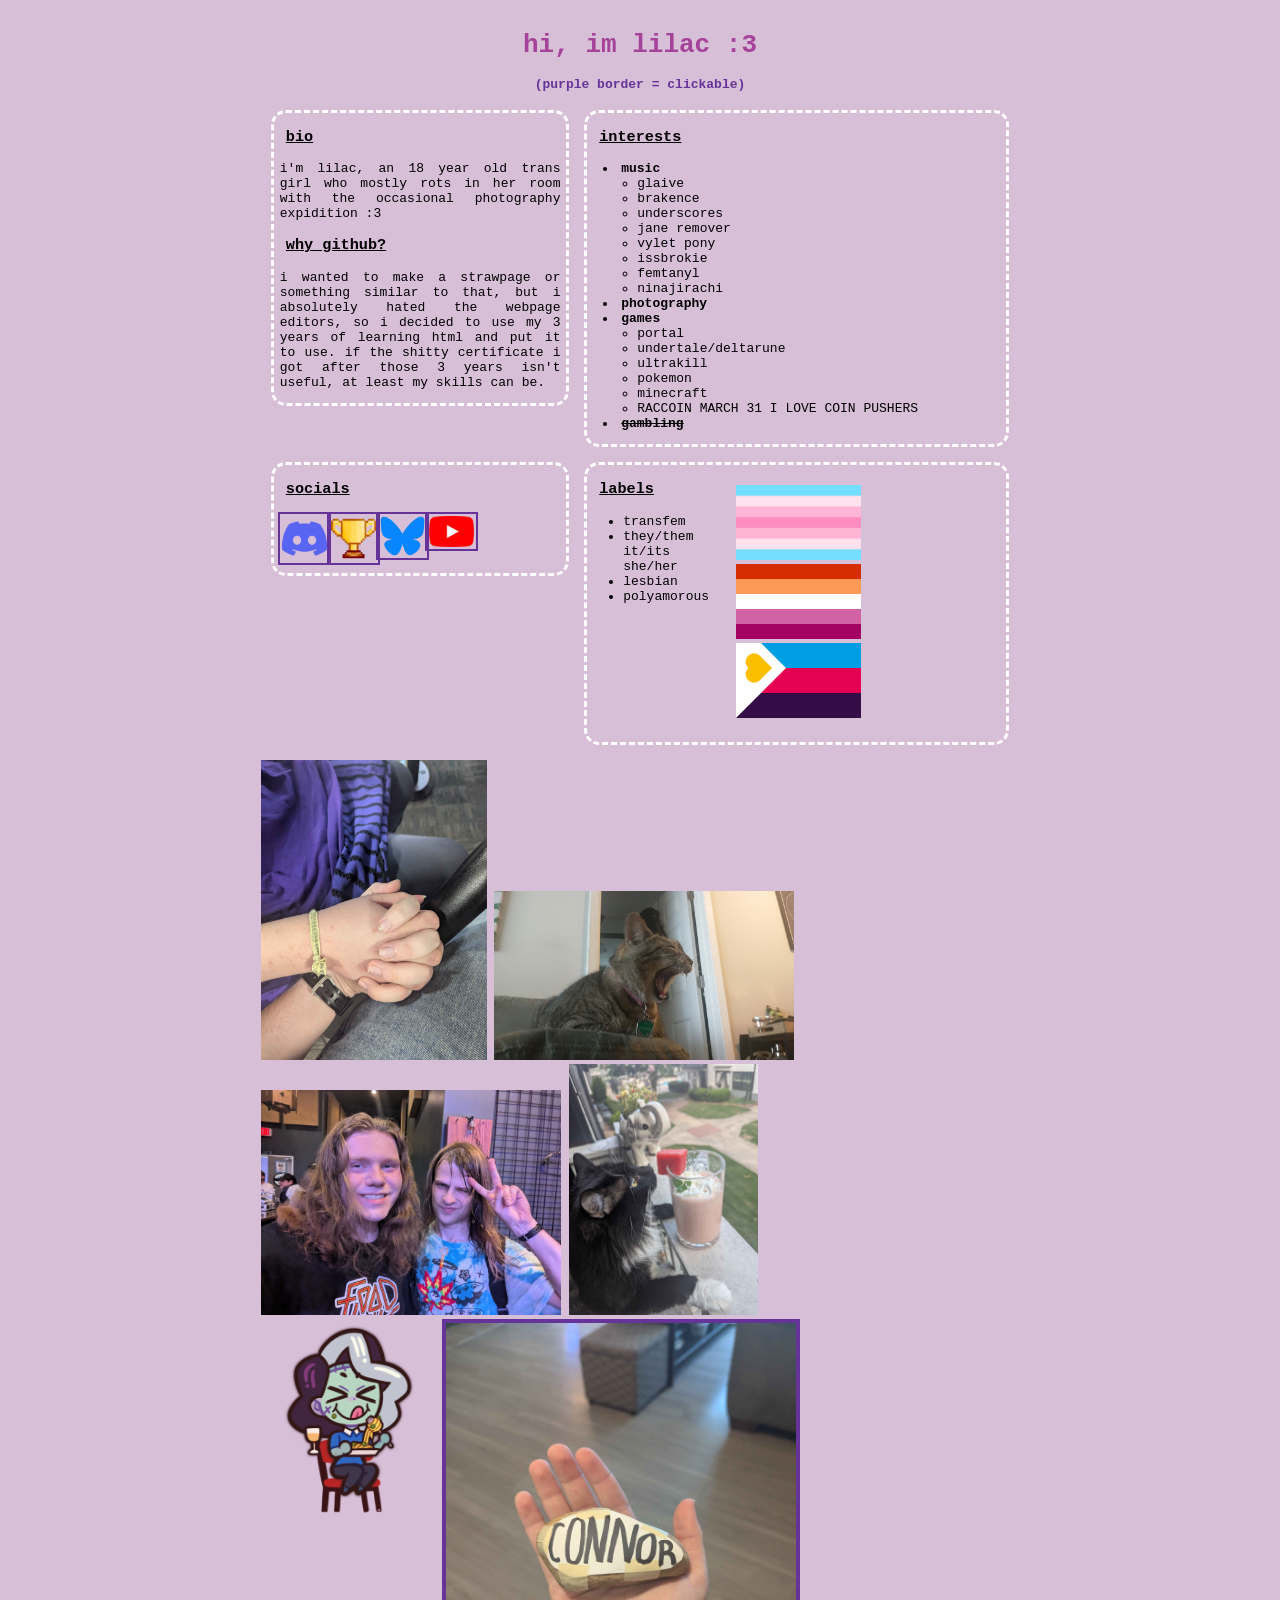
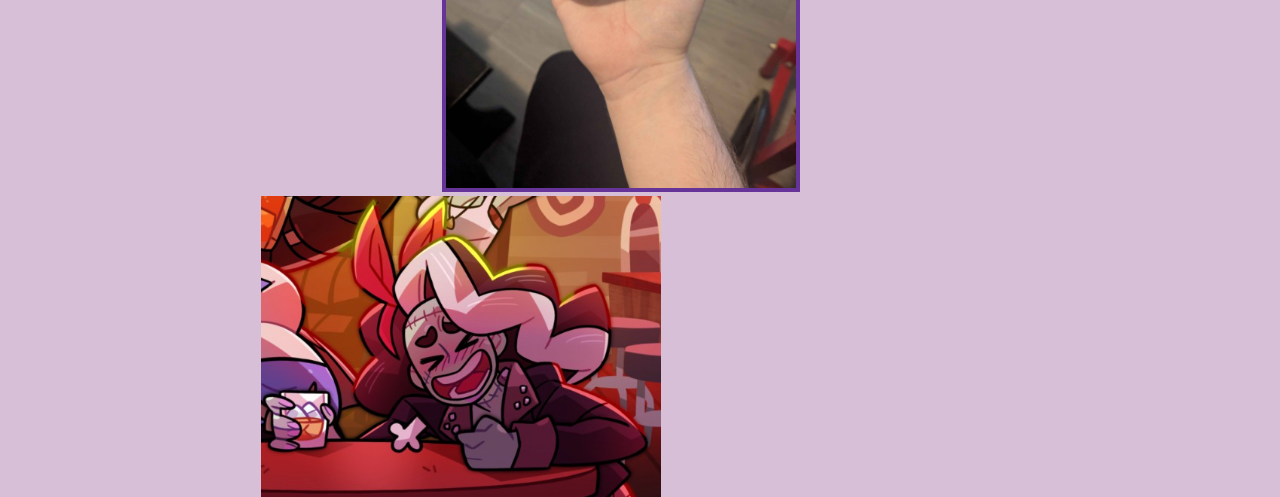
==== index.html @ a8432150 "added raccoin" ====
<!DOCTYPE html>
    <head>
        <title>im lilac</title>
        <link rel="stylesheet" href="styles.css">
        <link rel="icon" type="x-icon" href="media/favicon.ico">
    </head>
    <body>
        <div id="content">
            <h1 style="text-align:center;color:#a54299">hi, im lilac :3</h1>
            <h4 style="text-align:center;color:rebeccapurple">(purple border = clickable)</h4>
            <div id="top-row">
                <div id="bio">
                    <h3>bio</h3>
                    <p>
                    i'm lilac, an 18 year old trans girl who mostly rots in her room with the occasional photography expidition :3
                    </p>
                    <h3>why github?</h3>
                    <p>
                    i wanted to make a strawpage or something similar to that, but i absolutely hated the webpage editors, so i decided to use my 3 years of learning html and put it to use. if the shitty certificate i got after those 3 years isn't useful, at least my skills can be.</p>
                </div>
                <div id="interests">
                    <h3>interests</h3>
                    <ul>
                        <li>music</li>
                        <li style="list-style: none">
                            <ul>
                                <li>glaive</li>
                                <li>brakence</li>
                                <li>underscores</li>
                                <li>jane remover</li>
                                <li>vylet pony</li>
                                <li>issbrokie</li>
                                <li>femtanyl</li>
                                <li>ninajirachi</li>
                            </ul>
                        </li>
                        <li>photography</li>
                        <li>games</li>
                        <li style="list-style: none">
                            <ul>
                                <li>portal</li>
                                <li>undertale/deltarune</li>
                                <li>ultrakill</li>
                                <li>pokemon</li>
                                <li>minecraft</li>
                                <li>RACCOIN MARCH 31 I LOVE COIN PUSHERS</li>
                            </ul>
                        </li>
                        <li style="text-decoration: line-through">gambling</li>
                    </ul>
                </div>
            </div>
            <div id="row2">
                <div id="socials">
                    <h3>socials</h3>
                    <div id="logos">
                        <a href="https://discord.com/users/671108581411520524"><img width="45px" src="media/discord.png" alt="discord.com logo" style="margin:5px padding:2px; outline:solid 2px; outline-color:rebeccapurple;"></a>
                        <a href="https://www.speedrun.com/users/lilacc"><img width="45px" src="media/speedrun%20dot%20com%20logo.png" alt="speedrun.com logo" style="margin:5px padding:2px; outline:solid 2px; outline-color:rebeccapurple;"></a>
                        <a href="https://bsky.app/profile/lilacc.bsky.social"><img width="45px" src="media/Bluesky_butterfly-logo.svg.png" alt="bluesky logo" style="margin:5px padding:2px; outline:solid 2px; outline-color:rebeccapurple;"></a>
                        <a href="https://www.youtube.com/@imlilacc"><img width="45px" src="media/yt_red.png" alt="youtube logo" style="margin:5px padding:2px; outline:solid 2px; outline-color:rebeccapurple;"></a>
                    </div>
                </div>
                <div id="labels">
                    <div id="names">
                        <h3>labels</h3>
                        <ul>
                            <li>transfem</li>
                            <li>they/them it/its she/her</li>
                            <li>lesbian</li>
                            <li>polyamorous</li>
                        </ul>
                    </div>
                    <div id="flags">
                        <img src="media/transfem.png" alt="transfeminine flag">
                        <img src="media/lesflag.png" alt="lesbian flag">
                        <img src="media/polyflag.png" alt="polyamorous flag">
                    </div>
                </div>
            </div>
            <div id="photodump">
                <img src="media/handhold.jpg" height="300px" width="auto">
                <img src="media/izzie.jpg" height="auto" width="300px">
                <img src="media/gupi.jpg" height="auto" width="300px">
                <img src="media/jason2.jpg" height="251px" width="auto">
                <br>
                <img src="media/vickychibi.png" height="200px" width="auto" style="float:inline-start">
                <a href="https://nullvisi0n.straw.page/"><img src="media/big%20rock.jpg" height="auto" width="350px" style="margin-left:8px; border:solid 4px; border-color:rebeccapurple;"></a>
                <img src="media/alcoholic.png" height="auto" width="400px" style="float:inline-start">
            </div>
        </div>
    </body>
---- styles.css ----
input {
    min-width: 1px;
}

body {
    background-color:thistle;
    font-family:monospace;
}

ul {
    padding-left:27px;
    margin-left:-17px;
}

#interests ul{
    font-weight:bolder;
}

#interests ul ul {
    padding-left:51px;
    font-weight:normal;
}

h3 {
    margin-left:6px;
    text-decoration: underline;
}

a {
    color:#3966b7;
}

#content {
    width:60%;
    margin:auto;
    margin-top:30px;
}

#top-row {
    display:flex;
    width:100%;
    gap:2%;
    margin:auto;
    padding:0 10px;
    box-sizing:border-box;
}

#bio {
    border-radius:15px;
    border:dashed white;
    height:fit-content;
    width:40%;
    padding:0 6px;
    text-align:justify;
}

#interests {
    border-radius:15px;
    border:dashed white;
    height:fit-content;
    width:58%;
    padding:0 6px;
    list-style-position:inside;
}

#row2 {
    display:flex;
    width:100%;
    gap:2%;
    margin:auto;
    margin-top:15px;
    margin-bottom:15px;
    padding:0 10px;
    box-sizing:border-box;
}

#socials {
    border-radius:15px;
    border:dashed white;
    height:fit-content;
    width:40%;
    padding:0 6px;
}

#logos {
    display:flex;
    flex-wrap:wrap;
    padding-bottom:6px
}

#logos img {
    padding:2px;
    outline:solid 2px;
    outline-color:rebeccapurple;
}

#labels {
    display:flex;
    border-radius:15px;
    border:dashed white;
    height:fit-content;
    width:58%;
    padding:0 6px;
}

#labels ul {
    margin-left:3px;
    padding-right:10px;
}

#flags {
    margin:20px 0;
    margin-left:auto;
    margin-right:20px;
}

#flags img {
    max-width:100%;
    height:75px;
}
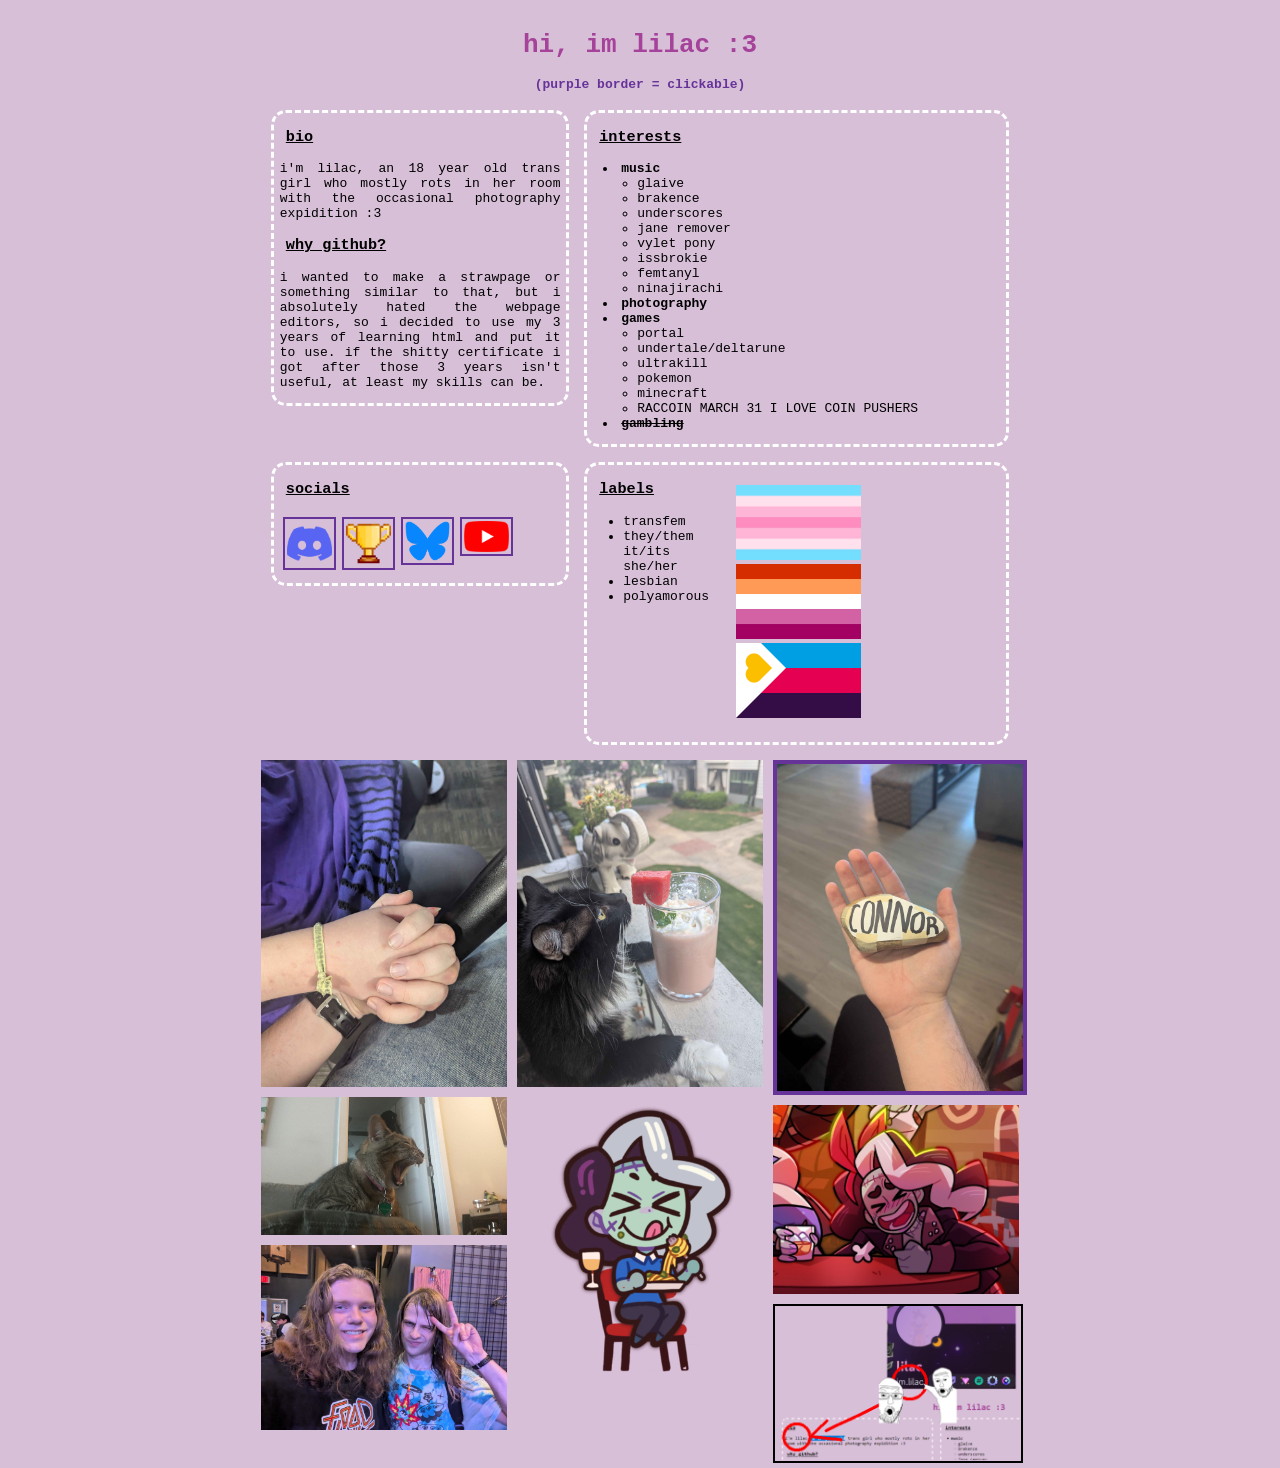
==== commit 5a0b5eb7: "photo dump mosaic'd, should be easier to format now (not manual), added sigh.png" ====
--- a/index.html
+++ b/index.html
@@ -54,10 +54,10 @@
                 <div id="socials">
                     <h3>socials</h3>
                     <div id="logos">
-                        <a href="https://discord.com/users/671108581411520524"><img width="45px" src="media/discord.png" alt="discord.com logo" style="margin:5px padding:2px; outline:solid 2px; outline-color:rebeccapurple;"></a>
-                        <a href="https://www.speedrun.com/users/lilacc"><img width="45px" src="media/speedrun%20dot%20com%20logo.png" alt="speedrun.com logo" style="margin:5px padding:2px; outline:solid 2px; outline-color:rebeccapurple;"></a>
-                        <a href="https://bsky.app/profile/lilacc.bsky.social"><img width="45px" src="media/Bluesky_butterfly-logo.svg.png" alt="bluesky logo" style="margin:5px padding:2px; outline:solid 2px; outline-color:rebeccapurple;"></a>
-                        <a href="https://www.youtube.com/@imlilacc"><img width="45px" src="media/yt_red.png" alt="youtube logo" style="margin:5px padding:2px; outline:solid 2px; outline-color:rebeccapurple;"></a>
+                        <a href="https://discord.com/users/671108581411520524"><img width="45px" src="media/discord.png" alt="discord.com logo" style="margin:5px; padding:2px; outline:solid 2px; outline-color:rebeccapurple;"></a>
+                        <a href="https://www.speedrun.com/users/lilacc"><img width="45px" src="media/speedrun%20dot%20com%20logo.png" alt="speedrun.com logo" style="margin:5px; padding:2px; outline:solid 2px; outline-color:rebeccapurple;"></a>
+                        <a href="https://bsky.app/profile/lilacc.bsky.social"><img width="45px" src="media/Bluesky_butterfly-logo.svg.png" alt="bluesky logo" style="margin:5px; padding:2px; outline:solid 2px; outline-color:rebeccapurple;"></a>
+                        <a href="https://www.youtube.com/@imlilacc"><img width="45px" src="media/yt_red.png" alt="youtube logo" style="margin:5px; padding:2px; outline:solid 2px; outline-color:rebeccapurple;"></a>
                     </div>
                 </div>
                 <div id="labels">
@@ -78,15 +78,17 @@
                 </div>
             </div>
             <div id="photodump">
-                <img src="media/handhold.jpg" height="300px" width="auto">
-                <img src="media/izzie.jpg" height="auto" width="300px">
-                <img src="media/gupi.jpg" height="auto" width="300px">
-                <img src="media/jason2.jpg" height="251px" width="auto">
-                <br>
-                <img src="media/vickychibi.png" height="200px" width="auto" style="float:inline-start">
-                <a href="https://nullvisi0n.straw.page/"><img src="media/big%20rock.jpg" height="auto" width="350px" style="margin-left:8px; border:solid 4px; border-color:rebeccapurple;"></a>
-                <img src="media/alcoholic.png" height="auto" width="400px" style="float:inline-start">
-            </div>
+                <img src="media/handhold.jpg" height="300">
+                <img src="media/izzie.jpg" width="300">
+                <img src="media/gupi.jpg" width="300">
+                <img src="media/jason2.jpg" height="251">
+                <img src="media/vickychibi.png" height="200">
+                <a href="https://nullvisi0n.straw.page/">
+                    <img src="media/big rock.jpg" width="350" style="border:solid 4px rebeccapurple;">
+                </a>
+                <img src="media/alcoholic.png" width="400">
+                <img src="media/sigh.png" width="300" style="border:solid 2px black">
+</div>
         </div>
     </body>
 
--- a/styles.css
+++ b/styles.css
@@ -88,12 +88,6 @@
     padding-bottom:6px
 }
 
-#logos img {
-    padding:2px;
-    outline:solid 2px;
-    outline-color:rebeccapurple;
-}
-
 #labels {
     display:flex;
     border-radius:15px;
@@ -118,3 +112,20 @@
     max-width:100%;
     height:75px;
 }
+
+#photodump {
+    column-count: 3;
+    column-gap: 10px;
+}
+
+#photodump img {
+    width: 100%;
+    height: auto;
+    margin-bottom: 10px;
+    display: block;
+}
+
+#photodump a {
+    display:block;
+}
+
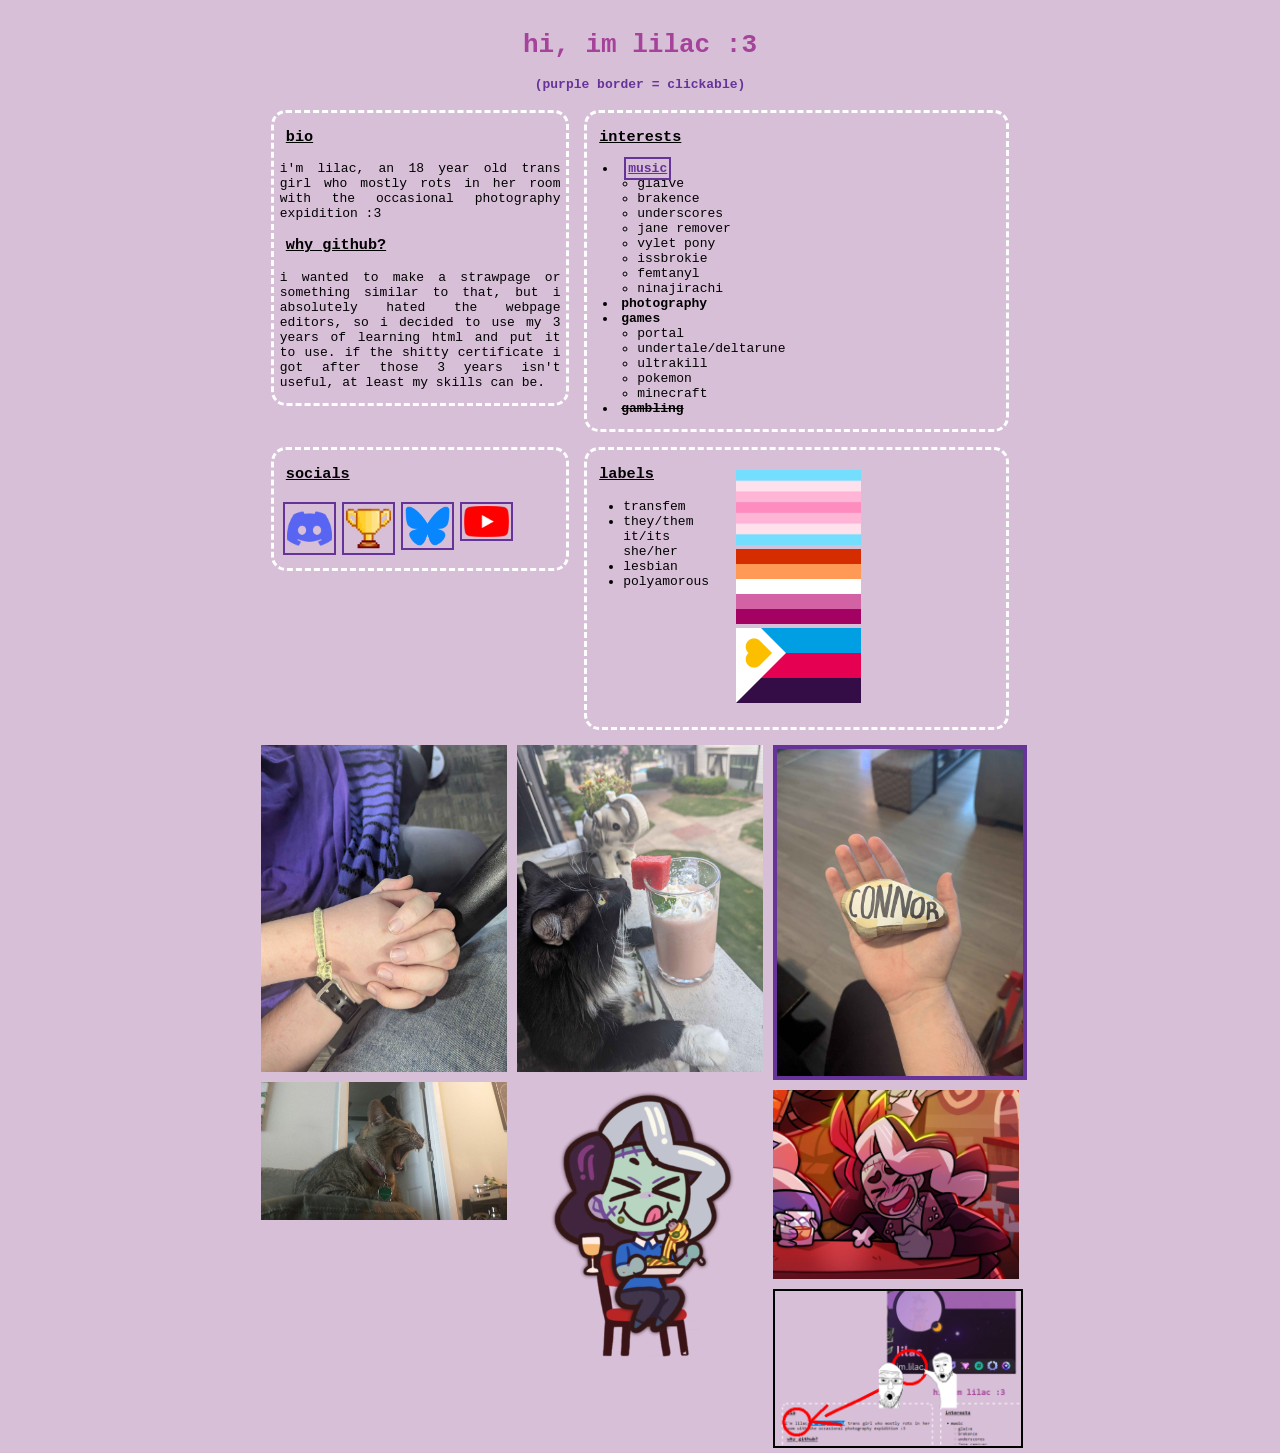
==== commit 487e00e8: "added concert photo dump page, removed concert photos from main photo dump, added 7 new media" ====
--- a/index.html
+++ b/index.html
@@ -21,7 +21,7 @@
                 <div id="interests">
                     <h3>interests</h3>
                     <ul>
-                        <li>music</li>
+                        <li><a href="concert pics.html" style="margin:5px; padding:2px; outline:solid 2px; outline-color:rebeccapurple;">music</a></li>
                         <li style="list-style: none">
                             <ul>
                                 <li>glaive</li>
@@ -43,7 +43,6 @@
                                 <li>ultrakill</li>
                                 <li>pokemon</li>
                                 <li>minecraft</li>
-                                <li>RACCOIN MARCH 31 I LOVE COIN PUSHERS</li>
                             </ul>
                         </li>
                         <li style="text-decoration: line-through">gambling</li>
@@ -80,7 +79,6 @@
             <div id="photodump">
                 <img src="media/handhold.jpg" height="300">
                 <img src="media/izzie.jpg" width="300">
-                <img src="media/gupi.jpg" width="300">
                 <img src="media/jason2.jpg" height="251">
                 <img src="media/vickychibi.png" height="200">
                 <a href="https://nullvisi0n.straw.page/">
@@ -88,7 +86,7 @@
                 </a>
                 <img src="media/alcoholic.png" width="400">
                 <img src="media/sigh.png" width="300" style="border:solid 2px black">
-</div>
+            </div>
         </div>
     </body>
 
--- a/styles.css
+++ b/styles.css
@@ -27,7 +27,7 @@
 }
 
 a {
-    color:#3966b7;
+    color:rebeccapurple;
 }
 
 #content {
@@ -129,3 +129,19 @@
     display:block;
 }
 
+#concert-photodump {
+    display: grid;
+    grid-template-columns: repeat(auto-fit, 300px);
+    justify-content: center;
+    gap: 20px;
+}
+
+.img-w-caption {
+    border: solid 3px black;
+    display: inline-block;
+    width: 300px;
+    margin: 10px;
+    vertical-align: top;
+    padding: 4px;
+    break-inside: avoid;
+}
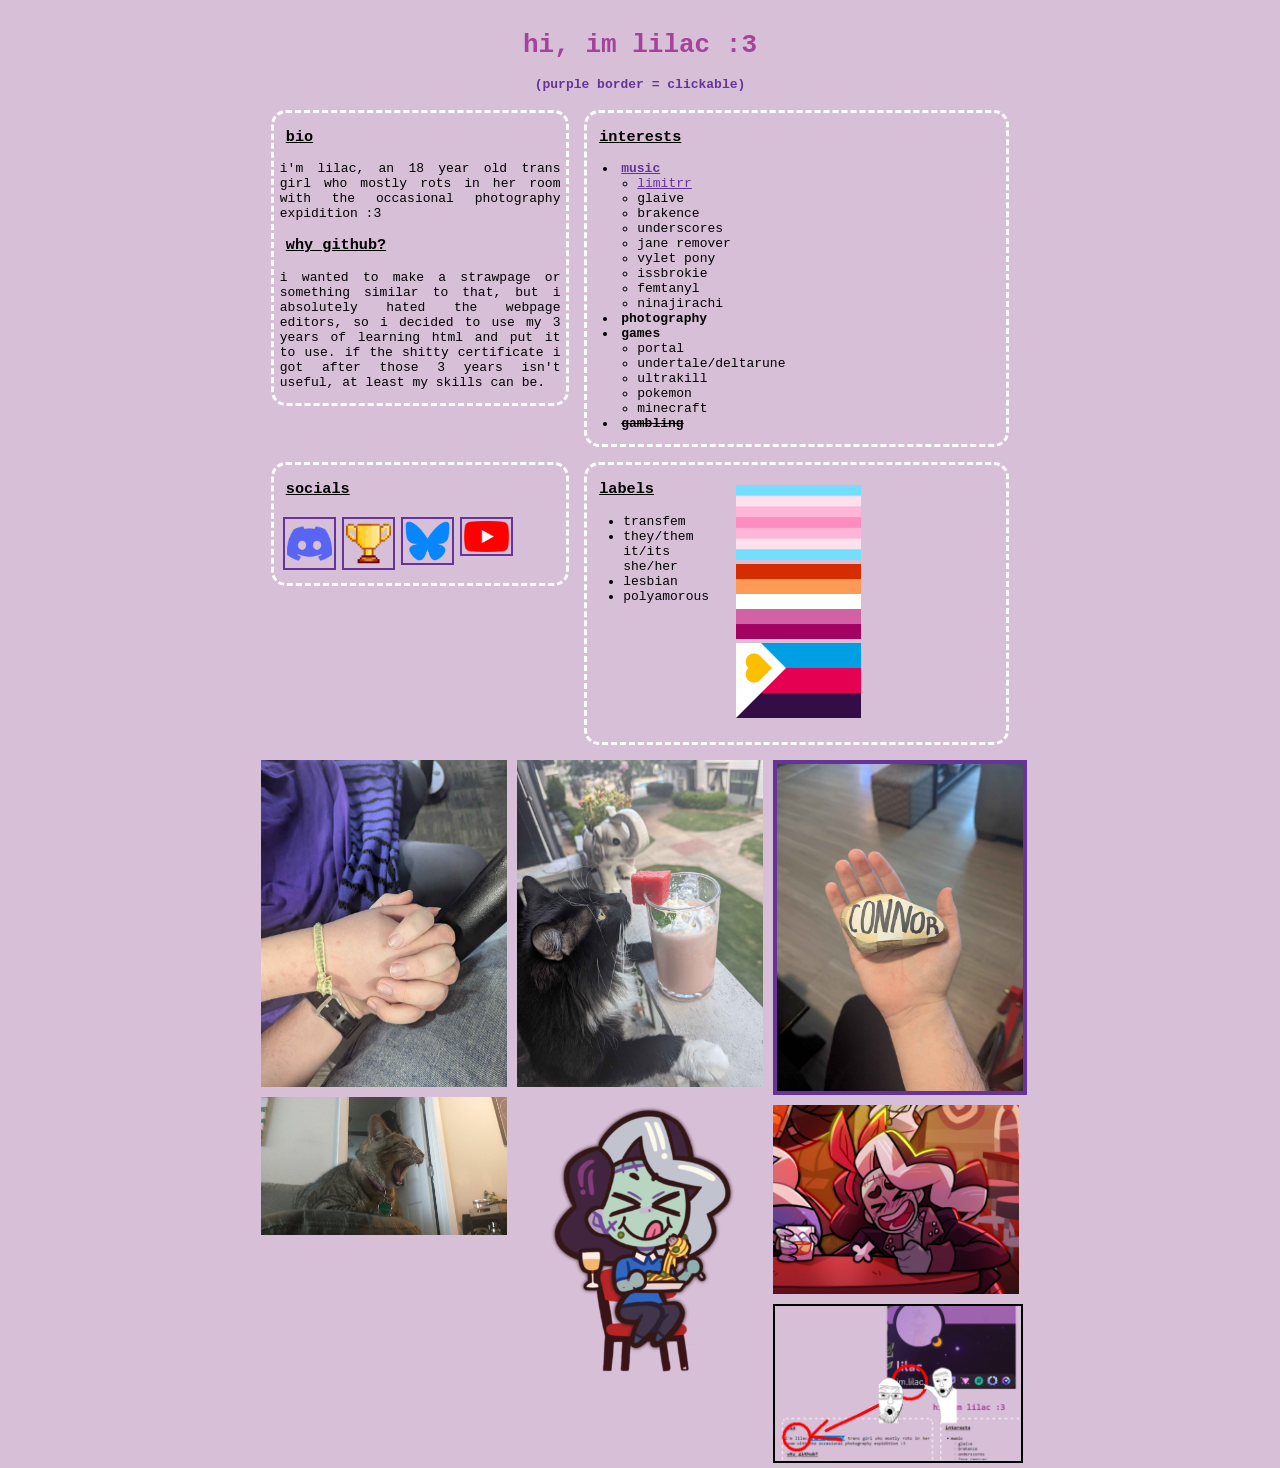
==== commit 3197c751: "added maddy" ====
--- a/index.html
+++ b/index.html
@@ -21,9 +21,10 @@
                 <div id="interests">
                     <h3>interests</h3>
                     <ul>
-                        <li><a href="concert pics.html" style="margin:5px; padding:2px; outline:solid 2px; outline-color:rebeccapurple;">music</a></li>
+                        <li><a href="concert pics.html">music</a></li>
                         <li style="list-style: none">
                             <ul>
+                                <li><a href="https://soundcloud.com/limitrr">limitrr</a></li>
                                 <li>glaive</li>
                                 <li>brakence</li>
                                 <li>underscores</li>
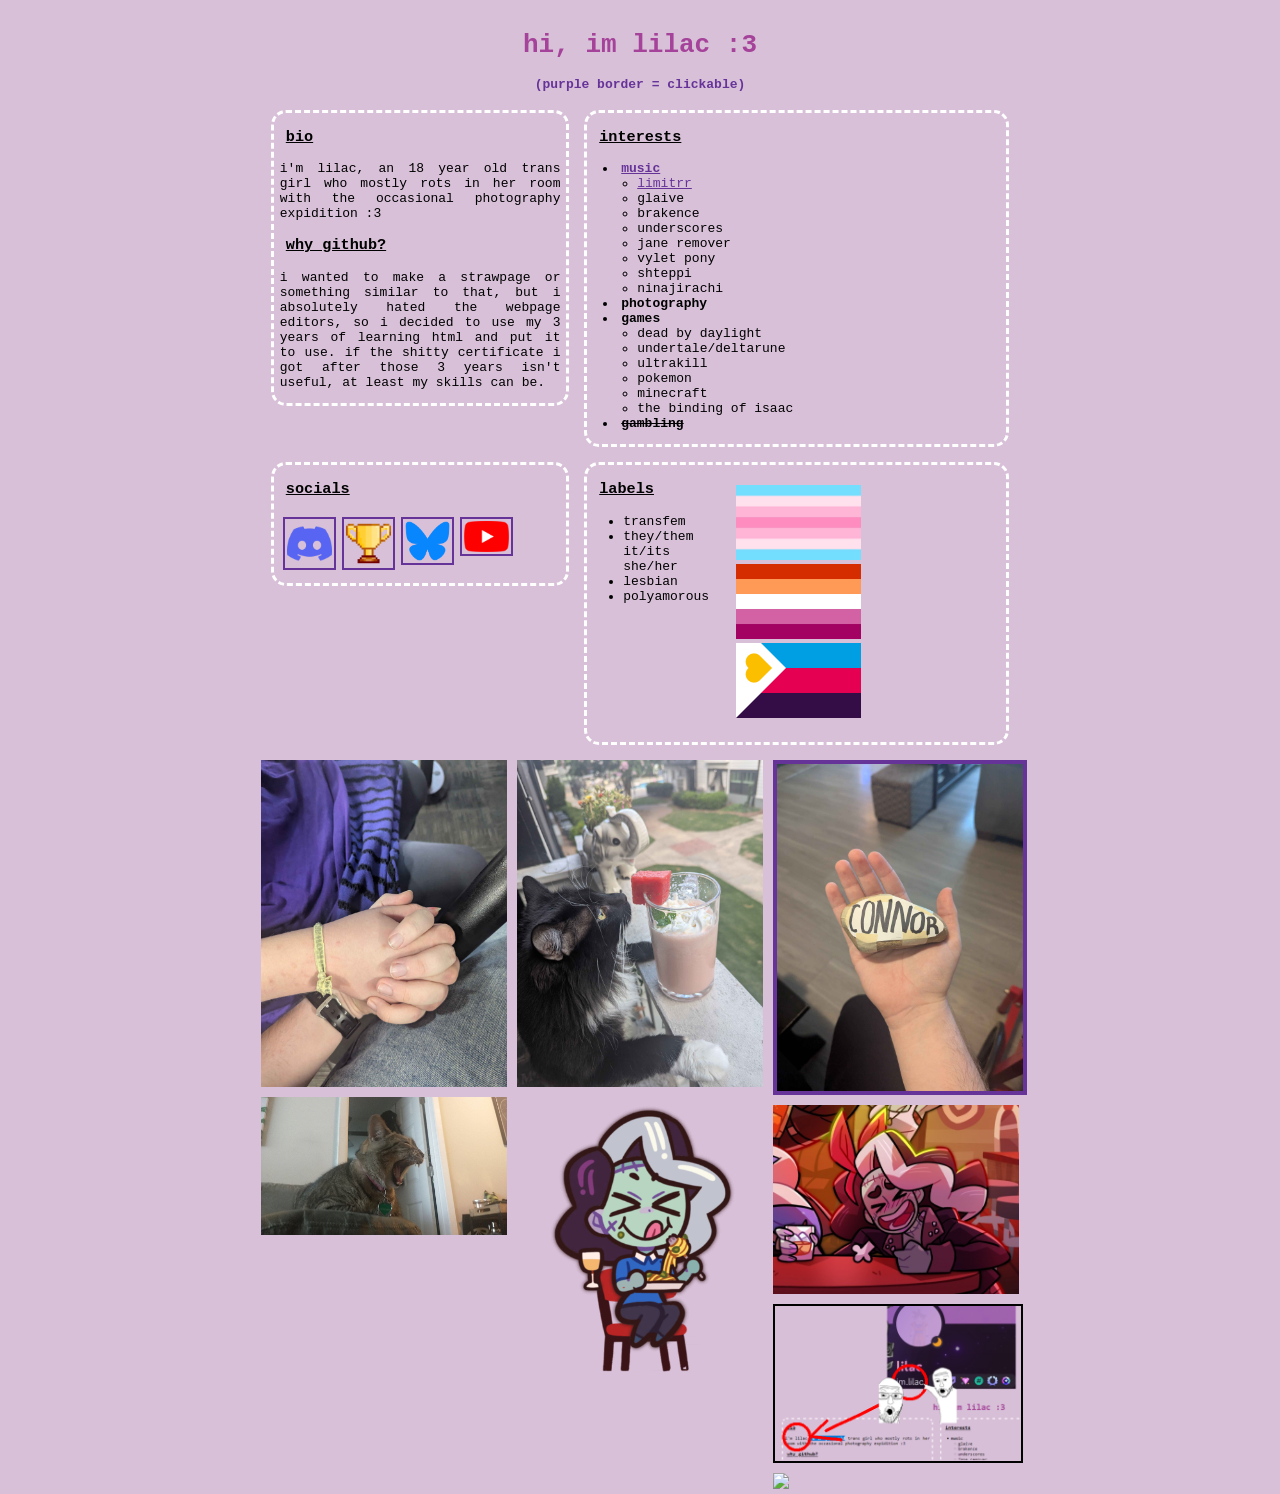
==== commit e106b520: "edited some lists - replaced instances of "white" to "#FFF", "black" to "#000", and "rebeccapurple" " ====
--- a/index.html
+++ b/index.html
@@ -7,7 +7,7 @@
     <body>
         <div id="content">
             <h1 style="text-align:center;color:#a54299">hi, im lilac :3</h1>
-            <h4 style="text-align:center;color:rebeccapurple">(purple border = clickable)</h4>
+            <h4 style="text-align:center;color:#663399">(purple border = clickable)</h4>
             <div id="top-row">
                 <div id="bio">
                     <h3>bio</h3>
@@ -30,8 +30,7 @@
                                 <li>underscores</li>
                                 <li>jane remover</li>
                                 <li>vylet pony</li>
-                                <li>issbrokie</li>
-                                <li>femtanyl</li>
+                                <li>shteppi</li>
                                 <li>ninajirachi</li>
                             </ul>
                         </li>
@@ -39,11 +38,12 @@
                         <li>games</li>
                         <li style="list-style: none">
                             <ul>
-                                <li>portal</li>
+                                <li>dead by daylight</li>
                                 <li>undertale/deltarune</li>
                                 <li>ultrakill</li>
                                 <li>pokemon</li>
                                 <li>minecraft</li>
+                                <li>the binding of isaac</li>
                             </ul>
                         </li>
                         <li style="text-decoration: line-through">gambling</li>
@@ -54,10 +54,10 @@
                 <div id="socials">
                     <h3>socials</h3>
                     <div id="logos">
-                        <a href="https://discord.com/users/671108581411520524"><img width="45px" src="media/discord.png" alt="discord.com logo" style="margin:5px; padding:2px; outline:solid 2px; outline-color:rebeccapurple;"></a>
-                        <a href="https://www.speedrun.com/users/lilacc"><img width="45px" src="media/speedrun%20dot%20com%20logo.png" alt="speedrun.com logo" style="margin:5px; padding:2px; outline:solid 2px; outline-color:rebeccapurple;"></a>
-                        <a href="https://bsky.app/profile/lilacc.bsky.social"><img width="45px" src="media/Bluesky_butterfly-logo.svg.png" alt="bluesky logo" style="margin:5px; padding:2px; outline:solid 2px; outline-color:rebeccapurple;"></a>
-                        <a href="https://www.youtube.com/@imlilacc"><img width="45px" src="media/yt_red.png" alt="youtube logo" style="margin:5px; padding:2px; outline:solid 2px; outline-color:rebeccapurple;"></a>
+                        <a href="https://discord.com/users/671108581411520524"><img width="45px" src="media/discord.png" alt="discord.com logo" style="margin:5px; padding:2px; outline:solid 2px; outline-color:#663399;"></a>
+                        <a href="https://www.speedrun.com/users/lilacc"><img width="45px" src="media/speedrun%20dot%20com%20logo.png" alt="speedrun.com logo" style="margin:5px; padding:2px; outline:solid 2px; outline-color:#663399;"></a>
+                        <a href="https://bsky.app/profile/lilacc.bsky.social"><img width="45px" src="media/Bluesky_butterfly-logo.svg.png" alt="bluesky logo" style="margin:5px; padding:2px; outline:solid 2px; outline-color:#663399;"></a>
+                        <a href="https://www.youtube.com/@imlilacc"><img width="45px" src="media/yt_red.png" alt="youtube logo" style="margin:5px; padding:2px; outline:solid 2px; outline-color:#663399;"></a>
                     </div>
                 </div>
                 <div id="labels">
@@ -83,10 +83,11 @@
                 <img src="media/jason2.jpg" height="251">
                 <img src="media/vickychibi.png" height="200">
                 <a href="https://nullvisi0n.straw.page/">
-                    <img src="media/big rock.jpg" width="350" style="border:solid 4px rebeccapurple;">
+                    <img src="media/big rock.jpg" width="350" style="border:solid 4px #663399;">
                 </a>
                 <img src="media/alcoholic.png" width="400">
-                <img src="media/sigh.png" width="300" style="border:solid 2px black">
+                <img src="media/sigh.png" width="300" style="border:solid 2px #000">
+                <img src="media/were%20expecting.png">
             </div>
         </div>
     </body>
--- a/styles.css
+++ b/styles.css
@@ -3,7 +3,7 @@
 }
 
 body {
-    background-color:thistle;
+    background-color:#d8c0d8;
     font-family:monospace;
 }
 
@@ -27,7 +27,7 @@
 }
 
 a {
-    color:rebeccapurple;
+    color:#663399;
 }
 
 #content {
@@ -47,7 +47,7 @@
 
 #bio {
     border-radius:15px;
-    border:dashed white;
+    border:dashed #FFF;
     height:fit-content;
     width:40%;
     padding:0 6px;
@@ -56,7 +56,7 @@
 
 #interests {
     border-radius:15px;
-    border:dashed white;
+    border:dashed #FFF;
     height:fit-content;
     width:58%;
     padding:0 6px;
@@ -76,7 +76,7 @@
 
 #socials {
     border-radius:15px;
-    border:dashed white;
+    border:dashed #FFF;
     height:fit-content;
     width:40%;
     padding:0 6px;
@@ -91,7 +91,7 @@
 #labels {
     display:flex;
     border-radius:15px;
-    border:dashed white;
+    border:dashed #FFF;
     height:fit-content;
     width:58%;
     padding:0 6px;
@@ -137,7 +137,7 @@
 }
 
 .img-w-caption {
-    border: solid 3px black;
+    border: solid 3px #000;
     display: inline-block;
     width: 300px;
     margin: 10px;
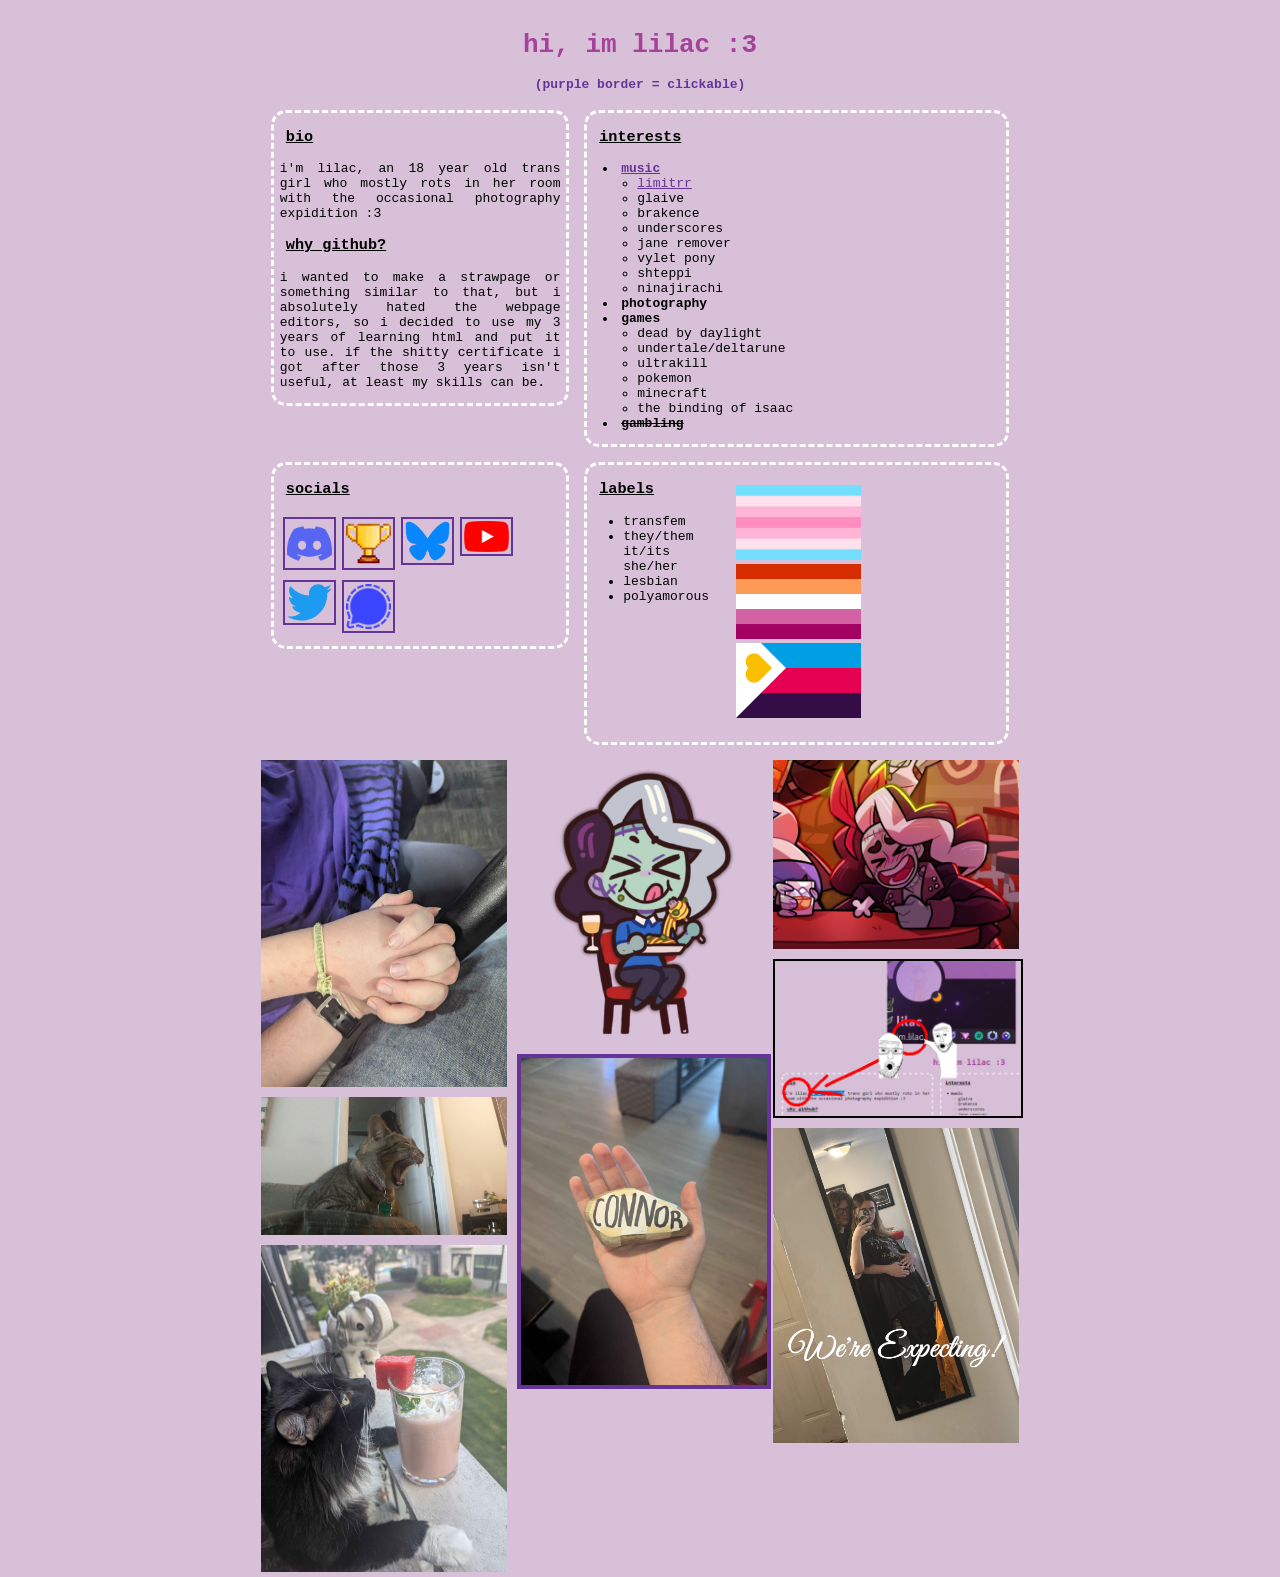
==== commit 05aa862e: "Added social media logo styling to compress file size \\ added twitter logo and signal logo to media" ====
--- a/index.html
+++ b/index.html
@@ -54,10 +54,12 @@
                 <div id="socials">
                     <h3>socials</h3>
                     <div id="logos">
-                        <a href="https://discord.com/users/671108581411520524"><img width="45px" src="media/discord.png" alt="discord.com logo" style="margin:5px; padding:2px; outline:solid 2px; outline-color:#663399;"></a>
-                        <a href="https://www.speedrun.com/users/lilacc"><img width="45px" src="media/speedrun%20dot%20com%20logo.png" alt="speedrun.com logo" style="margin:5px; padding:2px; outline:solid 2px; outline-color:#663399;"></a>
-                        <a href="https://bsky.app/profile/lilacc.bsky.social"><img width="45px" src="media/Bluesky_butterfly-logo.svg.png" alt="bluesky logo" style="margin:5px; padding:2px; outline:solid 2px; outline-color:#663399;"></a>
-                        <a href="https://www.youtube.com/@imlilacc"><img width="45px" src="media/yt_red.png" alt="youtube logo" style="margin:5px; padding:2px; outline:solid 2px; outline-color:#663399;"></a>
+                        <a href="https://discord.com/users/671108581411520524" target="_blank"><img src="media/discord.png" alt="discord.com logo"></a>
+                        <a href="https://www.speedrun.com/users/lilacc" target="_blank"><img src="media/speedrun%20dot%20com%20logo.png" alt="speedrun.com logo"></a>
+                        <a href="https://bsky.app/profile/lilacc.bsky.social" target="_blank"><img src="media/Bluesky_butterfly-logo.svg.png" alt="bluesky logo"></a>
+                        <a href="https://www.youtube.com/@imlilacc" target="_blank"><img src="media/yt_red.png" alt="youtube logo"></a>
+                        <a href="https://x.com/lilactheflowerr" target="_blank"><img src="media/twitter-logo.svg" alt="twitter.com logo"></a>
+                        <a href="https://signal.me/#eu/4ui_0gCdvfutYazQyS4liKvh1pwAwJXkqYTDGaMCczZ2Mib41IFGhqafJkWs3EqE" target="_blank" ><img src="media/Signal-Logo-Ultramarine.png" alt="signal logo"></a>
                     </div>
                 </div>
                 <div id="labels">
--- a/styles.css
+++ b/styles.css
@@ -88,6 +88,14 @@
     padding-bottom:6px
 }
 
+#logos img {
+    width:45px;
+    margin:5px;
+    padding:2px;
+    outline:solid 2px;
+    outline-color:#663399;
+}
+
 #labels {
     display:flex;
     border-radius:15px;
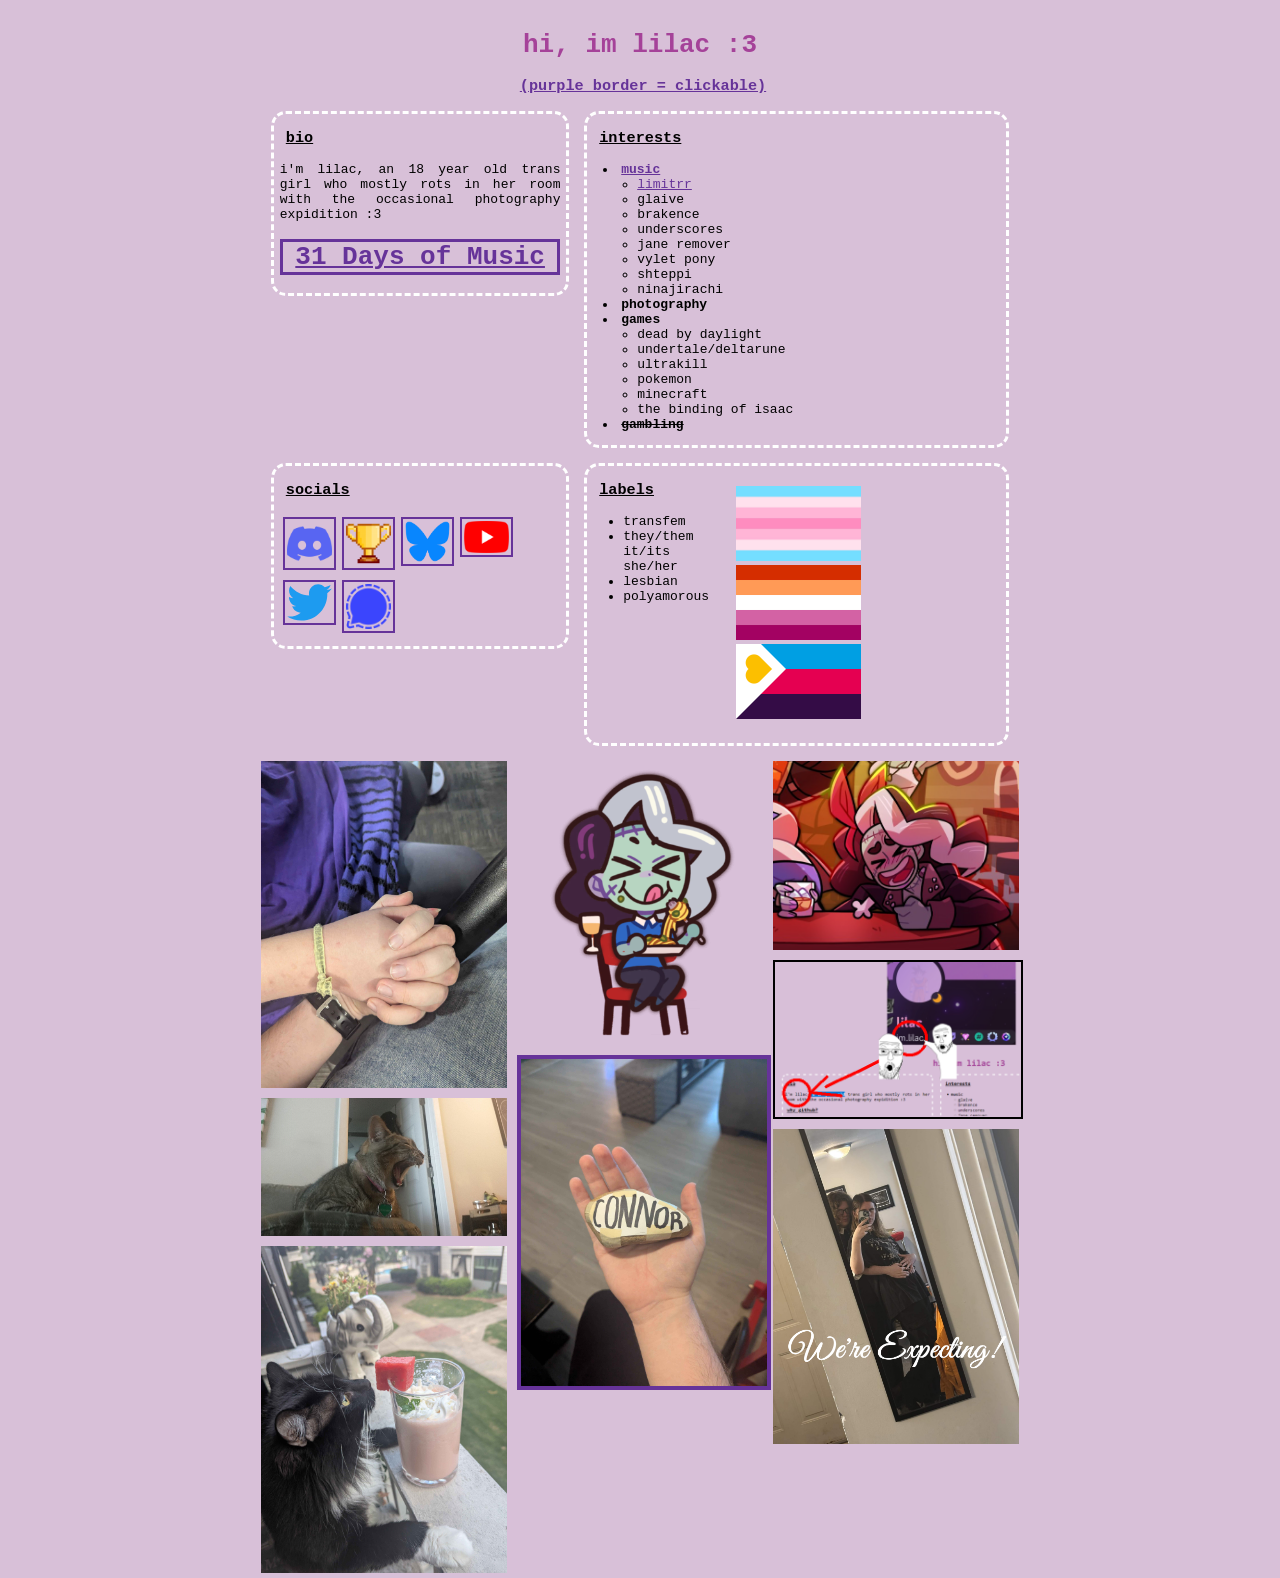
==== commit 3a8a8c1f: "preperation for something big" ====
--- a/index.html
+++ b/index.html
@@ -4,93 +4,91 @@
         <link rel="stylesheet" href="styles.css">
         <link rel="icon" type="x-icon" href="media/favicon.ico">
     </head>
-    <body>
-        <div id="content">
-            <h1 style="text-align:center;color:#a54299">hi, im lilac :3</h1>
-            <h4 style="text-align:center;color:#663399">(purple border = clickable)</h4>
-            <div id="top-row">
-                <div id="bio">
-                    <h3>bio</h3>
-                    <p>
-                    i'm lilac, an 18 year old trans girl who mostly rots in her room with the occasional photography expidition :3
-                    </p>
-                    <h3>why github?</h3>
-                    <p>
-                    i wanted to make a strawpage or something similar to that, but i absolutely hated the webpage editors, so i decided to use my 3 years of learning html and put it to use. if the shitty certificate i got after those 3 years isn't useful, at least my skills can be.</p>
+<body>
+    <div id="content">
+        <h1 style="text-align:center;color:#a54299">hi, im lilac :3</h1>
+        <h3 style="text-align:center;color:#663399">(purple border = clickable)</h3>
+        <div id="top-row">
+            <div id="bio">
+                <h3>bio</h3>
+                <p>
+                i'm lilac, an 18 year old trans girl who mostly rots in her room with the occasional photography expidition :3
+                </p>
+                <h1 style="text-align: center; border:solid #663399"><a href="31DoM-homepage.html">31 Days of Music</a></h1>
+            </div>
+            <div id="interests">
+                <h3>interests</h3>
+                <ul>
+                    <li><a href="concert pics.html">music</a></li>
+                    <li style="list-style: none">
+                        <ul>
+                            <li><a href="https://soundcloud.com/limitrr">limitrr</a></li>
+                            <li>glaive</li>
+                            <li>brakence</li>
+                            <li>underscores</li>
+                            <li>jane remover</li>
+                            <li>vylet pony</li>
+                            <li>shteppi</li>
+                            <li>ninajirachi</li>
+                        </ul>
+                    </li>
+                    <li>photography</li>
+                    <li>games</li>
+                    <li style="list-style: none">
+                        <ul>
+                            <li>dead by daylight</li>
+                            <li>undertale/deltarune</li>
+                            <li>ultrakill</li>
+                            <li>pokemon</li>
+                            <li>minecraft</li>
+                            <li>the binding of isaac</li>
+                        </ul>
+                    </li>
+                    <li style="text-decoration: line-through">gambling</li>
+                </ul>
+            </div>
+        </div>
+        <div id="row2">
+            <div id="socials">
+                <h3>socials</h3>
+                <div id="logos">
+                    <a href="https://discord.com/users/671108581411520524" target="_blank"><img src="media/discord.png" alt="discord.com logo"></a>
+                    <a href="https://www.speedrun.com/users/lilacc" target="_blank"><img src="media/speedrun%20dot%20com%20logo.png" alt="speedrun.com logo"></a>
+                    <a href="https://bsky.app/profile/lilacc.bsky.social" target="_blank"><img src="media/Bluesky_butterfly-logo.svg.png" alt="bluesky logo"></a>
+                    <a href="https://www.youtube.com/@imlilacc" target="_blank"><img src="media/yt_red.png" alt="youtube logo"></a>
+                    <a href="https://x.com/lilactheflowerr" target="_blank"><img src="media/twitter-logo.svg" alt="twitter.com logo"></a>
+                    <a href="https://signal.me/#eu/nU88PTM854L3r_yB1CwKpk_DXwU-eLbFgvp5kXYeu49F_USccwBMY6LHVceiIUqt" target="_blank" ><img src="media/Signal-Logo-Ultramarine.png" alt="signal logo"></a>
                 </div>
-                <div id="interests">
-                    <h3>interests</h3>
+            </div>
+            <div id="labels">
+                <div id="names">
+                    <h3>labels</h3>
                     <ul>
-                        <li><a href="concert pics.html">music</a></li>
-                        <li style="list-style: none">
-                            <ul>
-                                <li><a href="https://soundcloud.com/limitrr">limitrr</a></li>
-                                <li>glaive</li>
-                                <li>brakence</li>
-                                <li>underscores</li>
-                                <li>jane remover</li>
-                                <li>vylet pony</li>
-                                <li>shteppi</li>
-                                <li>ninajirachi</li>
-                            </ul>
-                        </li>
-                        <li>photography</li>
-                        <li>games</li>
-                        <li style="list-style: none">
-                            <ul>
-                                <li>dead by daylight</li>
-                                <li>undertale/deltarune</li>
-                                <li>ultrakill</li>
-                                <li>pokemon</li>
-                                <li>minecraft</li>
-                                <li>the binding of isaac</li>
-                            </ul>
-                        </li>
-                        <li style="text-decoration: line-through">gambling</li>
+                        <li>transfem</li>
+                        <li>they/them it/its she/her</li>
+                        <li>lesbian</li>
+                        <li>polyamorous</li>
                     </ul>
                 </div>
-            </div>
-            <div id="row2">
-                <div id="socials">
-                    <h3>socials</h3>
-                    <div id="logos">
-                        <a href="https://discord.com/users/671108581411520524" target="_blank"><img src="media/discord.png" alt="discord.com logo"></a>
-                        <a href="https://www.speedrun.com/users/lilacc" target="_blank"><img src="media/speedrun%20dot%20com%20logo.png" alt="speedrun.com logo"></a>
-                        <a href="https://bsky.app/profile/lilacc.bsky.social" target="_blank"><img src="media/Bluesky_butterfly-logo.svg.png" alt="bluesky logo"></a>
-                        <a href="https://www.youtube.com/@imlilacc" target="_blank"><img src="media/yt_red.png" alt="youtube logo"></a>
-                        <a href="https://x.com/lilactheflowerr" target="_blank"><img src="media/twitter-logo.svg" alt="twitter.com logo"></a>
-                        <a href="https://signal.me/#eu/4ui_0gCdvfutYazQyS4liKvh1pwAwJXkqYTDGaMCczZ2Mib41IFGhqafJkWs3EqE" target="_blank" ><img src="media/Signal-Logo-Ultramarine.png" alt="signal logo"></a>
-                    </div>
-                </div>
-                <div id="labels">
-                    <div id="names">
-                        <h3>labels</h3>
-                        <ul>
-                            <li>transfem</li>
-                            <li>they/them it/its she/her</li>
-                            <li>lesbian</li>
-                            <li>polyamorous</li>
-                        </ul>
-                    </div>
-                    <div id="flags">
-                        <img src="media/transfem.png" alt="transfeminine flag">
-                        <img src="media/lesflag.png" alt="lesbian flag">
-                        <img src="media/polyflag.png" alt="polyamorous flag">
-                    </div>
+                <div id="flags">
+                    <img src="media/transfem.png" alt="transfeminine flag">
+                    <img src="media/lesflag.png" alt="lesbian flag">
+                    <img src="media/polyflag.png" alt="polyamorous flag">
                 </div>
             </div>
-            <div id="photodump">
-                <img src="media/handhold.jpg" height="300">
-                <img src="media/izzie.jpg" width="300">
-                <img src="media/jason2.jpg" height="251">
-                <img src="media/vickychibi.png" height="200">
-                <a href="https://nullvisi0n.straw.page/">
-                    <img src="media/big rock.jpg" width="350" style="border:solid 4px #663399;">
-                </a>
-                <img src="media/alcoholic.png" width="400">
-                <img src="media/sigh.png" width="300" style="border:solid 2px #000">
-                <img src="media/were%20expecting.png">
-            </div>
         </div>
-    </body>
+        <div id="photodump">
+            <img src="media/handhold.jpg" height="300">
+            <img src="media/izzie.jpg" width="300">
+            <img src="media/jason2.jpg" height="251">
+            <img src="media/vickychibi.png" height="200">
+            <a href="https://nullvisi0n.straw.page/">
+                <img src="media/big rock.jpg" width="350" style="border:solid 4px #663399;">
+            </a>
+            <img src="media/alcoholic.png" width="400">
+            <img src="media/sigh.png" width="300" style="border:solid 2px #000">
+            <img src="media/were%20expecting.png">
+        </div>
+    </div>
+</body>
 
--- a/styles.css
+++ b/styles.css
@@ -28,6 +28,22 @@
 
 a {
     color:#663399;
+}
+
+table {
+    border-left:solid;
+    border-right:solid;
+    border-top:solid;
+}
+th {
+    width:1%;
+    font-size:x-large;
+    border-bottom:solid;
+}
+
+td {
+    font-size:larger;
+    border-bottom:solid
 }
 
 #content {
@@ -144,6 +160,15 @@
     gap: 20px;
 }
 
+.centered-list-container{
+    text-align:center;
+}
+
+.centered-list {
+    display: inline-block;
+    text-align: left;
+}
+
 .img-w-caption {
     border: solid 3px #000;
     display: inline-block;
